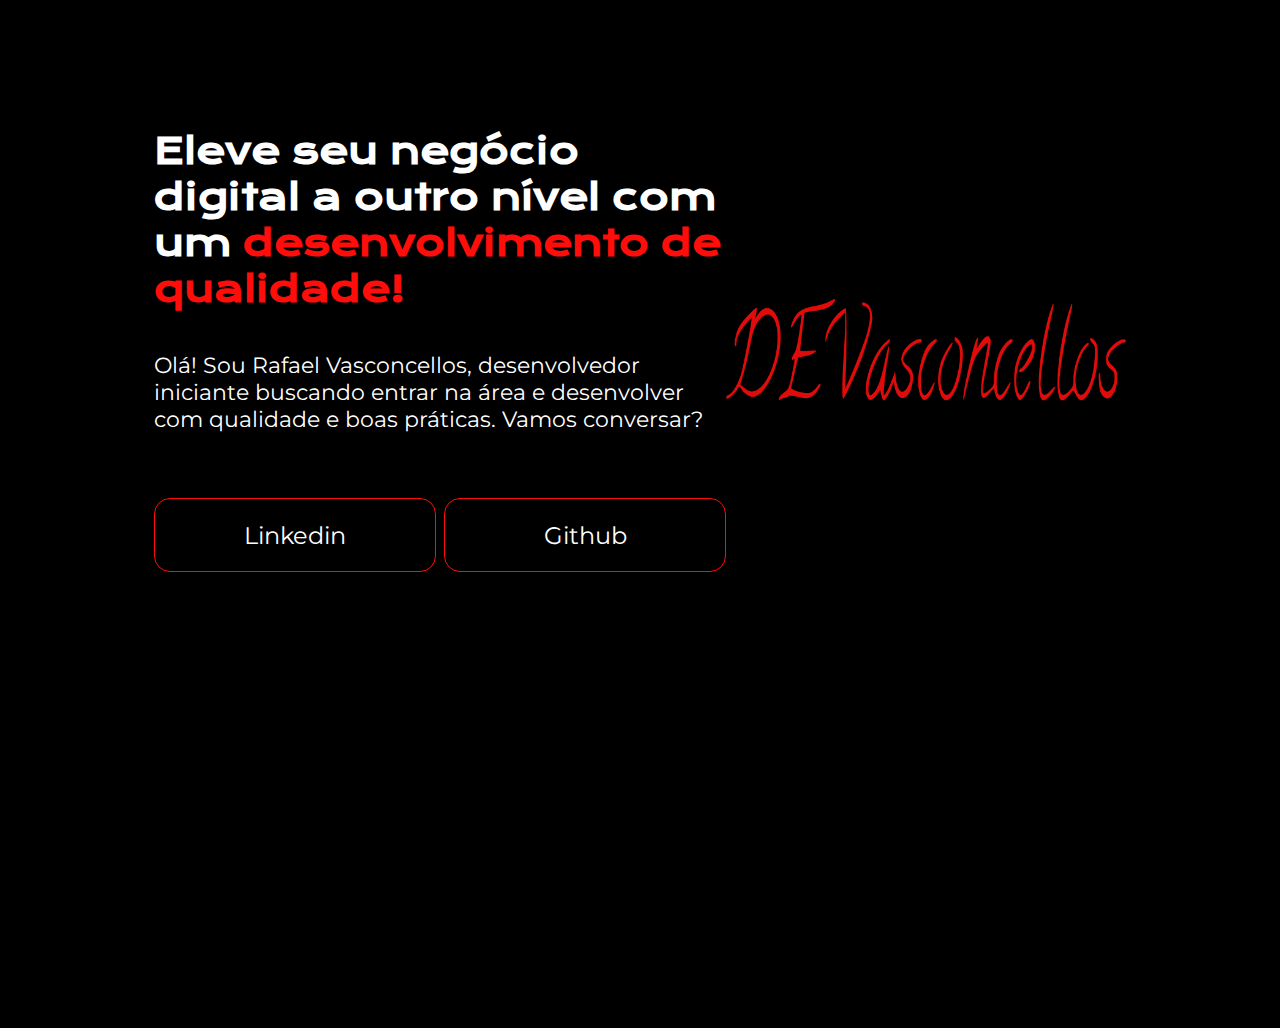
==== index.html @ ead59cea "first commit" ====
<!DOCTYPE html>
<html lang="pt-br">

<head>
  <meta charset="UTF-8" />
  <meta http-equiv="X-UA-Compatible" content="IE=edge" />
  <meta name="viewport" content="width=device-width, initial-scale=1.0" />
  <link rel="stylesheet" href="style.css" />
  <title>projeto alura</title>
</head>

<body>
  <header></header>

  <main class="apresentacao">
    <section class="apresentacao_conteudo">
      <h1 class="apresentacao_conteudo_titulo">
        Eleve seu negócio digital a outro nível com um
        <strong class="titulo_destaque">desenvolvimento de qualidade!</strong>
      </h1>
      <p class="apresentacao_conteudo_texto">
        Olá! Sou Rafael Vasconcellos, desenvolvedor iniciante buscando entrar
        na área e desenvolver com qualidade e boas práticas. Vamos conversar?
      </p>
      <div class="apresentacao_links">
        <a class="apresentacao_links_link" href="https://www.linkedin.com/in/rafael-vasconcellos-1148b3203/
          target=" _blank">Linkedin</a>
        <a class="apresentacao_links_link"  href="https://github.com/Flauchig" target="_blank">Github</a>
      </div>

    </section>

    <img src="logoimg.png" alt="Meu logo pessoal Devasconcellos" class="imagem_logo" />
  </main>
  <footer></footer>
</body>

</html>
---- style.css ----
@import url('https://fonts.googleapis.com/css2?family=Krona+One&family=Montserrat&display=swap');

* {

  margin: 0;
  top: 0;
  padding: 0;
}

body {
  height: 100vh;
  box-sizing: border-box;
  background-color: black;
  color: white;
}

.titulo_destaque {
  color: #ff0d0a;
}

.imagem_logo {

  width: 400px;
}

.apresentacao {
  margin: 10% 12%;
  display: flex;
  align-items: center;
  justify-content: space-between;

}

.apresentacao_conteudo {
  width: 615px;
  display: flex;
  flex-direction: column;
  gap: 40px;


}

.apresentacao_conteudo_titulo {
  font-size: 36px;

  font-family: 'Krona One', sans-serif;



}

.apresentacao_conteudo_texto {
  font-size: 22px;
  font-family: 'Montserrat', sans-serif;

}

.apresentacao_links {
  display: flex;
  justify-content: space-between;
}


.apresentacao_links_link {

  border: 1px solid #ff0d0a;
  width: 280px;
  text-align: center;
  border-radius: 16px;
  font-size: 24px;
  margin-top: 25px;
  padding: 21.5px 0;
  text-decoration: none;
  color: white;
  cursor: pointer;

  font-family: 'Montserrat', sans-serif;


}
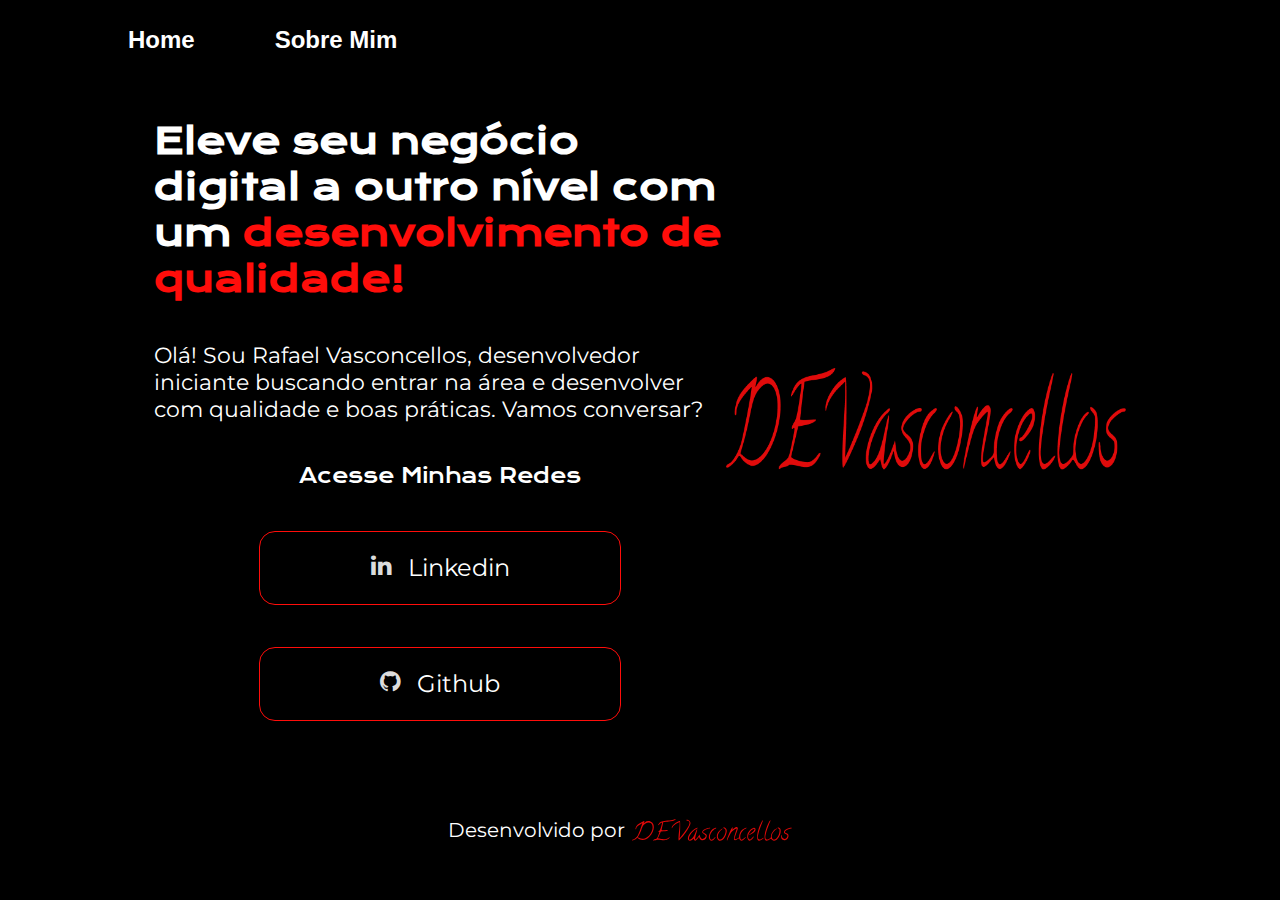
==== commit ae0e6c17: "commitando meu projeto de curso" ====
--- a/index.html
+++ b/index.html
@@ -5,12 +5,20 @@
   <meta charset="UTF-8" />
   <meta http-equiv="X-UA-Compatible" content="IE=edge" />
   <meta name="viewport" content="width=device-width, initial-scale=1.0" />
-  <link rel="stylesheet" href="style.css" />
+  <link rel="stylesheet" href="styles/style.css" />
+  <link rel="stylesheet" href="https://cdnjs.cloudflare.com/ajax/libs/font-awesome/4.7.0/css/font-awesome.min.css">
   <title>projeto alura</title>
 </head>
 
 <body>
-  <header></header>
+  <header class="header">
+
+    <nav class="header_menu">
+      <a class="header_link" href=""> Home </a>
+      <a class="header_link" href="about.html"> Sobre Mim </a>
+    </nav>
+
+  </header>
 
   <main class="apresentacao">
     <section class="apresentacao_conteudo">
@@ -23,16 +31,58 @@
         na área e desenvolver com qualidade e boas práticas. Vamos conversar?
       </p>
       <div class="apresentacao_links">
+        <h2 class="apresentacao_links_subtitulo">Acesse Minhas Redes </h2>
+
         <a class="apresentacao_links_link" href="https://www.linkedin.com/in/rafael-vasconcellos-1148b3203/
-          target=" _blank">Linkedin</a>
-        <a class="apresentacao_links_link"  href="https://github.com/Flauchig" target="_blank">Github</a>
+          target=" _blank"> <i class="fa fa-linkedin" aria-hidden="true"></i>
+          Linkedin</a>
+        <a class="apresentacao_links_link" href="https://github.com/Flauchig" target="_blank"><i class="fa fa-github"
+            aria-hidden="true"></i> Github</a>
       </div>
 
     </section>
 
     <img src="logoimg.png" alt="Meu logo pessoal Devasconcellos" class="imagem_logo" />
   </main>
-  <footer></footer>
+  <footer class=" footer">
+    <p> Desenvolvido por </p> <svg class="meu_logo" width="200" height="40" viewBox="0 0 150 25" fill="none"
+      xmlns="http://www.w3.org/2000/svg">
+      <path
+        d="M30.9474 4.7386C30.2457 4.96316 28.3648 5.27193 26.7368 5.44035C22.9754 5.77719 21.3754 6.31053 20.2807 7.54561C19.1579 8.83685 19.186 9.39824 20.3649 8.3035C21.2352 7.4614 22.4983 6.67544 22.6385 6.87192C22.6947 6.92807 22.3859 8.19123 21.9648 9.67895C21.3754 11.7842 21.0105 12.5702 20.4491 13.0193C19.6632 13.6368 19.4667 14.2824 20.1403 14.0018C20.7298 13.7772 20.6737 14.0579 19.6912 16.5561C18.8491 18.6895 18.8211 18.7456 17.4175 19.307C16.6035 19.6158 15.9017 20.0369 15.8456 20.2614C15.7614 20.5421 15.8737 20.5702 16.3789 20.4018C16.7439 20.2895 17.3895 20.1491 17.7824 20.1491C18.1754 20.1211 18.6526 20.0088 18.8211 19.8965C19.0175 19.7842 20.3368 19.8403 21.7684 20.0369C24.8 20.4298 26.0912 20.1772 27.5789 18.914C28.8421 17.8754 28.5053 17.4544 27.1859 18.4649C26.6526 18.886 25.6983 19.279 25.0806 19.3632C23.5648 19.5596 19.3544 18.914 19.5509 18.493C19.607 18.3246 20.1403 17.1737 20.6737 15.9386L21.6562 13.693L23.5648 13.4965C25.3053 13.3561 27.0175 12.907 27.0175 12.5982C27.0175 12.5421 25.9509 12.5702 24.6316 12.6544C23.3122 12.7105 22.2457 12.6824 22.2457 12.5421C22.2457 12.2053 23.4526 6.7035 23.5648 6.56317C23.6211 6.47895 24.9404 6.3386 26.5404 6.22632C29.8806 6.00175 31.4806 5.60877 32.4069 4.85088C33.1931 4.20526 32.772 4.17719 30.9474 4.7386Z"
+        fill="#E10909" />
+      <path
+        d="M40.772 5.10351C40.772 5.24386 41.1368 5.41228 41.5859 5.49649C43.4667 5.88947 43.6632 7.01227 42.3158 9.76316C41.6983 11.0263 38.2457 15.7983 36.4211 17.9035L35.6912 18.7456L35.9158 16.2193C36.1964 13.1316 36.2246 6.08596 35.9438 5.83333C35.8596 5.72105 34.9615 6.02982 33.9509 6.50701C31.7615 7.54562 29.8246 9.51052 29.8246 10.6614C29.8526 11.4474 29.8526 11.4193 30.3859 10.4088C30.9474 9.3421 32.3789 8.2193 34.5404 7.12457L35.7194 6.53509V8.30351C35.7194 9.25789 35.5227 11.5877 35.2983 13.4123C34.8211 17.2298 34.7648 20.2895 35.1299 20.2895C35.4947 20.2895 38.2457 17.1737 40.1543 14.5912C41.8385 12.3737 43.8596 8.47193 43.8596 7.46141C43.8596 6.39473 43.2701 5.44035 42.372 5.13158C41.3333 4.79473 40.772 4.76666 40.772 5.10351Z"
+        fill="#E10909" />
+      <path
+        d="M96.9684 6.81579C95.2562 9.87543 93.8246 14.9 93.8246 17.707C93.8246 19.5035 94.3579 20.5702 95.2562 20.5702C95.9859 20.5702 97.7543 19.6439 98.428 18.914C99.1299 18.1281 98.7088 18.1842 97.3333 19.0263C95.4246 20.2053 94.3859 19.7842 94.3859 17.8193C94.3859 16.3596 95.6773 11.8403 97.0246 8.58421C98.4 5.21579 98.428 5.13158 98.0912 5.13158C97.979 5.13158 97.4737 5.88947 96.9684 6.81579Z"
+        fill="#E10909" />
+      <path
+        d="M102.583 6.81579C100.87 9.87543 99.4385 14.9 99.4385 17.707C99.4385 19.5035 99.972 20.5702 100.87 20.5702C101.488 20.5702 102.975 19.8684 103.677 19.2509C104.098 18.914 104.239 18.9702 104.996 19.7281C105.951 20.6544 106.653 20.7667 107.832 20.1772C109.74 19.1667 111.509 15.9386 111.509 13.4123C111.509 11.7842 111.312 11.3632 110.33 10.8579C109.179 10.2684 108.73 10.6895 109.825 11.3632C110.723 11.8965 110.751 11.9245 110.611 13.6368C110.189 18.7175 105.558 21.9737 104.856 17.707C104.575 15.9386 106.344 12.9351 108.253 11.9526C108.73 11.7 108.983 11.4474 108.786 11.3912C108.281 11.2228 106.877 12.0368 106.063 13.0193C104.912 14.3947 104.211 15.9386 104.211 17.1737C104.211 18.2123 104.098 18.3526 103.004 19.0263C100.983 20.2053 100 19.8123 100 17.8193C100 16.3596 101.291 11.8403 102.639 8.58421C104.014 5.21579 104.042 5.13158 103.705 5.13158C103.593 5.13158 103.088 5.88947 102.583 6.81579Z"
+        fill="#E10909" />
+      <path
+        d="M7.14385 6.64737C4.67368 7.99474 3.57895 8.86491 3.04562 9.98773C2.54036 11.1105 2.45615 11.8684 2.8772 11.8684C3.04562 11.8684 3.15789 11.6439 3.15789 11.3632C3.15789 10.5491 3.97194 9.6228 5.76842 8.47194C6.69474 7.88247 7.53684 7.3772 7.64911 7.3772C7.95789 7.3772 5.20701 15.1807 4.44911 16.4719C3.55088 17.9877 1.95087 19.4193 0.884207 19.6439C0.126311 19.7842 -0.294741 20.2895 0.350872 20.2895C0.940346 20.2895 2.73684 19.4193 3.35438 18.8298C3.94385 18.2684 4.02806 18.2684 4.50526 18.6895C5.20701 19.3351 6.9193 20.0088 7.87368 20.0088C9.55789 20.0088 11.4105 19.1105 13.0105 17.5105C16.4912 14.0298 17.4175 9.28596 15.0877 6.95615C13.5439 5.41228 11.3544 5.38421 9.50175 6.84386L8.77194 7.43333L9.05263 6.67543C9.52983 5.41228 9.47368 5.41228 7.14385 6.64737ZM13.993 7.26491C17.1368 9.34211 14.9193 16.1912 10.4 18.4368C8.63158 19.3351 7.11579 19.3632 5.51579 18.5772L4.30878 18.0158L5.26316 16.2754C5.79648 15.3211 6.58246 13.4965 7.05964 12.2333C8.15438 9.28596 8.60351 8.58421 10.1474 7.60175C11.5789 6.70352 12.9263 6.59122 13.993 7.26491Z"
+        fill="#E10909" />
+      <path
+        d="M77.4036 10.6333C76.9543 10.886 76.2526 11.3632 75.8878 11.7L75.2421 12.2895L75.4385 11.307C75.6352 10.4649 75.6069 10.3807 75.2141 10.6895C74.2316 11.5316 70.8632 19.5597 71.172 20.3456C71.2842 20.5702 71.3964 20.4579 71.5368 20.0369C71.6491 19.6719 72.3509 18.1281 73.0806 16.6123C74.1474 14.4228 74.6806 13.6649 75.6352 12.9912C77.0385 11.9526 78.3859 11.2228 78.5543 11.3912C78.6105 11.4474 78.1615 12.9632 77.5158 14.7597C75.8036 19.7281 76.2246 21.1877 78.9474 19.5035L80.3789 18.6053L80.6036 19.2509C81.2773 20.9632 82.8773 20.907 84.4211 19.0825C85.7964 17.4825 85.6562 17.1737 84.1404 18.5772C82.1754 20.4018 81.1931 20.0649 81.1931 17.5667C81.1931 15.1807 82.9615 12.486 85.1227 11.5877C85.6 11.3912 85.9648 11.1386 85.9648 10.9982C85.9648 10.1842 83.2141 11.5316 82.0912 12.879C81.1088 14.0579 80.3509 15.9948 80.3509 17.3421C80.3509 18.1 80.1825 18.2965 79.0878 18.8298C76.5333 20.0649 76.4773 19.7 78.3017 14.7877C79.2842 12.093 79.5368 11.1386 79.3122 10.7737C78.9194 10.1561 78.3859 10.1281 77.4036 10.6333Z"
+        fill="#E10909" />
+      <path
+        d="M68.5615 10.7456C68.5615 10.914 68.8701 11.1947 69.2632 11.3631C70.5543 11.9526 70.5263 14.1702 69.2352 16.8368C67.9438 19.5035 66.0912 20.4579 64.9404 18.9982C63.7053 17.4263 64.5754 14.7035 66.9333 12.5702C67.7194 11.8684 68.1684 11.307 67.9158 11.307C67.2983 11.307 64.9404 13.4965 64.3509 14.6474C63.5368 16.2754 63.3964 17.5105 63.9299 18.8017C65.3053 22.2263 69.2352 20.2895 70.6385 15.5175C71.3122 13.2438 71.228 12.2333 70.2737 11.2789C69.4596 10.4649 68.5615 10.1842 68.5615 10.7456Z"
+        fill="#E10909" />
+      <path
+        d="M47.228 11.5877C43.5227 13.6088 40.7158 18.5772 42.4562 20.1491C43.1017 20.7386 44.1684 20.5421 45.4316 19.5877L46.2737 18.9421L46.5825 19.7561C46.7509 20.2053 47.1158 20.5702 47.3684 20.5702C47.8737 20.5702 49.0526 19.4754 49.7825 18.3245L50.2596 17.6228L50.6806 18.6333C51.6912 21.0754 55.1438 20.5421 55.9579 17.7912C56.3789 16.3596 55.9859 15.6298 54.3579 14.9561C53.6842 14.6474 53.1227 14.2824 53.1227 14.086C53.1227 13.1035 56.4352 11.307 58.2316 11.307C58.5122 11.307 58.7368 11.1667 58.7368 11.0263C58.7368 10.1842 54.9194 11.2789 53.5158 12.486C52.1684 13.693 52.2806 14.5351 53.9648 15.5175C55.5368 16.4439 55.7053 17.1737 54.5543 18.3245C53.0105 19.8965 51.3825 19.2509 50.9053 16.8368L50.7088 15.9386L49.8385 17.2017C48.828 18.6895 47.5931 19.8965 47.3404 19.6439C47.1438 19.4474 47.8737 15.7982 48.4632 14.1421C48.9404 12.8228 49.0526 11.5877 48.6878 12.0088C48.5474 12.1772 48.0421 13.3281 47.5368 14.5912C46.5263 17.1175 45.6562 18.4368 44.5053 19.2228C43.2701 20.0088 42.7368 19.8965 42.7368 18.8017C42.7368 16.6965 45.6562 12.8789 48.1825 11.6719C48.7438 11.4193 49.1931 11.1105 49.1931 10.9702C49.1931 10.6053 48.8562 10.7175 47.228 11.5877Z"
+        fill="#E10909" />
+      <path
+        d="M61.3194 11.3351C59.8878 12.0368 58.9053 13.2719 58.1474 15.2368C57.5017 16.9211 57.4737 18.0158 58.0069 19.2789C58.7368 21.0474 60.6175 20.8509 61.9931 18.8579C63.0036 17.3702 62.7509 17.2579 61.4316 18.6053C59.6632 20.4298 58.4562 19.9807 58.4562 17.5105C58.4562 15.3491 60.4211 12.514 62.5543 11.5316C63.2562 11.1947 63.4526 10.7456 62.8912 10.7456C62.6947 10.7456 61.9931 11.0263 61.3194 11.3351Z"
+        fill="#E10909" />
+      <path
+        d="M90.1474 11.307C88.9122 11.9526 87.4526 13.5807 86.8632 14.9281C85.9088 17.2579 86.6105 20.2895 88.1825 20.514C88.9122 20.6263 91.2983 18.3526 91.2983 17.5386C91.2983 17.2298 90.9053 17.5105 90.1474 18.3807C88.8842 19.8684 88.1825 20.0649 87.5368 19.1105C86.3017 17.3702 87.6773 13.693 90.1194 12.2334C91.3825 11.4474 91.8596 11.4193 91.8596 12.1211C91.8596 12.7947 89.4457 15.2088 88.5754 15.4053C87.8175 15.6018 87.7053 16.079 88.4352 16.079C89.1368 16.079 91.3543 14.6474 92.0842 13.693C93.0667 12.4298 92.7859 10.7176 91.607 10.7456C91.3543 10.7737 90.7089 10.9983 90.1474 11.307Z"
+        fill="#E10909" />
+      <path
+        d="M117.488 11.1386C116.028 11.6158 114.428 12.5982 114.204 13.1596C113.726 14.3667 114.007 14.9561 115.298 15.5175C116.393 15.9947 116.561 16.1632 116.561 16.9211C116.561 18.0439 115.467 19.1667 114.344 19.1667C113.389 19.1667 112.351 18.0719 112.351 17.0333C112.351 16.6965 112.211 16.3035 112.042 16.1912C111.789 16.0509 111.761 16.4158 111.846 17.4824C111.958 18.6614 112.154 19.1386 112.744 19.6439C114.625 21.2719 117.572 19.3912 117.347 16.6965C117.263 15.7702 117.123 15.6017 115.944 15.0123C114.428 14.3105 114.316 13.9175 115.27 13.0193C115.972 12.3456 118.47 11.307 119.368 11.307C119.677 11.307 119.93 11.1667 119.93 11.0263C119.93 10.6614 118.919 10.6895 117.488 11.1386Z"
+        fill="#E10909" />
+    </svg>
+
+  </footer>
 </body>
 
 </html>--- a/styles/style.css
+++ b/styles/style.css
@@ -0,0 +1,149 @@
+@import url('https://fonts.googleapis.com/css2?family=Krona+One&family=Montserrat&display=swap');
+
+* {
+
+  margin: 0;
+  top: 0;
+  padding: 0;
+}
+
+body {
+  height: 100vh;
+  box-sizing: border-box;
+  background-color: black;
+  color: white;
+}
+
+.header {
+   padding: 2% 0% 0% 10%  ;
+}
+
+.header_menu{
+  display: flex;
+  gap: 80px;
+}
+
+.header_link {
+  font-family: 'monserrat', sans-serif;
+  font-size: 24px;
+  font-weight: 600;
+  text-decoration: none ;
+  cursor: pointer;
+  color: white;
+
+
+}
+
+
+
+
+.titulo_destaque {
+  color: #ff0d0a;
+}
+
+.imagem_logo {
+
+  width: 400px;
+}
+
+.apresentacao {
+
+  margin: 5% 12%;
+  display: flex;
+  align-items: center;
+  justify-content: space-between;
+
+}
+
+.apresentacao_conteudo {
+  width: 615px;
+  display: flex;
+  flex-direction: column;
+  gap: 40px;
+
+
+}
+
+.apresentacao_conteudo_titulo {
+  font-size: 36px;
+
+  font-family: 'Krona One', sans-serif;
+
+
+
+}
+
+.apresentacao_conteudo_texto {
+  font-size: 22px;
+  font-family: 'Montserrat', sans-serif;
+
+}
+
+.apresentacao_links_subtitulo {
+  font-family: 'Krona One', sans-serif;
+  font-size: 20px;
+  font-weight: 400;
+
+
+}
+
+
+
+.apresentacao_links {
+  display: flex;
+  flex-direction: column;
+  align-items: center;
+  justify-content: space-between;
+  gap: 20px;
+}
+
+
+.apresentacao_links_link {
+  display: flex;
+  justify-content: center;
+
+  border: 1px solid #ff0d0a;
+  width: 360px;
+  text-align: center;
+  border-radius: 16px;
+  font-size: 24px;
+  margin-top: 22px;
+  padding: 21.5px 0;
+  text-decoration: none;
+  color: white;
+  cursor: pointer;
+  gap: 16px;
+
+  font-family: 'Montserrat', sans-serif;
+
+
+}
+
+
+.apresentacao_links :hover {
+
+  background-color: #272727;
+
+
+
+
+
+}
+
+i {
+  color: gainsboro;
+}
+
+.footer {
+  display: flex;
+  align-items: center;
+  justify-content: center;
+  padding: 25px;
+  text-align: center;
+  font-family: 'montserrat', sans-serif;
+  font-size: 20px;
+}
+
+.footer p {
+  margin-right: 7px;
+}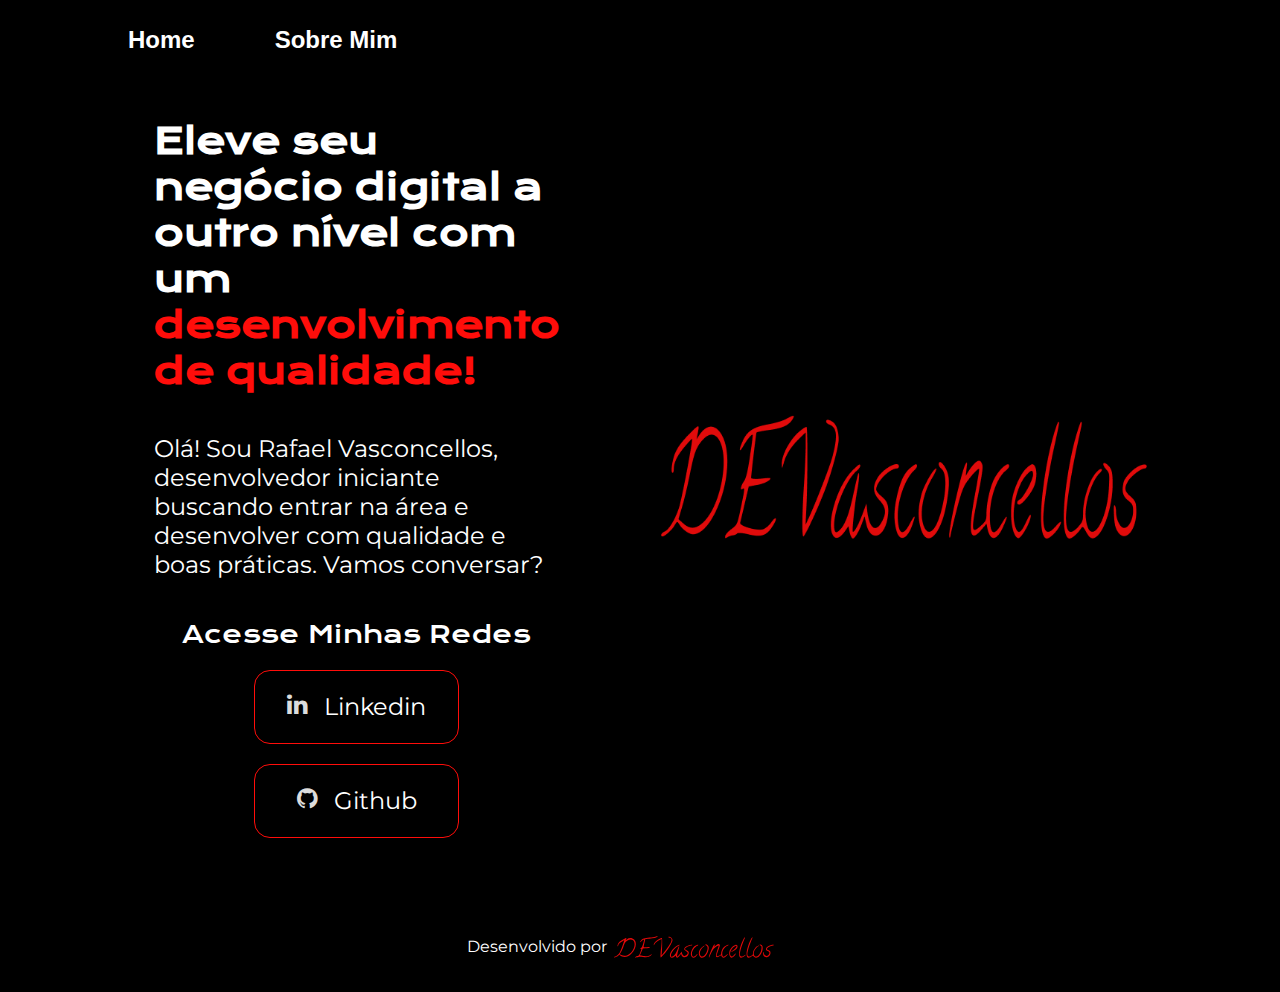
==== commit 5df24c9b: "arrumando links" ====
--- a/index.html
+++ b/index.html
@@ -42,7 +42,7 @@
 
     </section>
 
-    <img src="logoimg.png" alt="Meu logo pessoal Devasconcellos" class="imagem_logo" />
+    <img class="apresentacao_imagem" src="logoimg.png" alt="Meu logo pessoal Devasconcellos" class="imagem_logo" />
   </main>
   <footer class=" footer">
     <p> Desenvolvido por </p> <svg class="meu_logo" width="200" height="40" viewBox="0 0 150 25" fill="none"
--- a/styles/style.css
+++ b/styles/style.css
@@ -25,7 +25,7 @@
 
 .header_link {
   font-family: 'monserrat', sans-serif;
-  font-size: 24px;
+  font-size: 1.5rem;
   font-weight: 600;
   text-decoration: none ;
   cursor: pointer;
@@ -52,11 +52,12 @@
   display: flex;
   align-items: center;
   justify-content: space-between;
+  gap: 82px;
 
 }
 
 .apresentacao_conteudo {
-  width: 615px;
+  width: 50%;
   display: flex;
   flex-direction: column;
   gap: 40px;
@@ -65,7 +66,8 @@
 }
 
 .apresentacao_conteudo_titulo {
-  font-size: 36px;
+  font-size: 2.25rem;
+
 
   font-family: 'Krona One', sans-serif;
 
@@ -74,17 +76,24 @@
 }
 
 .apresentacao_conteudo_texto {
-  font-size: 22px;
+  font-size: 1.5rem;
   font-family: 'Montserrat', sans-serif;
 
 }
 
 .apresentacao_links_subtitulo {
   font-family: 'Krona One', sans-serif;
-  font-size: 20px;
+  font-size: 1.5rem;
   font-weight: 400;
 
 
+}
+
+.apresentacao_imagem {
+  margin: 2%;
+  width: 50%;
+
+  
 }
 
 
@@ -101,13 +110,11 @@
 .apresentacao_links_link {
   display: flex;
   justify-content: center;
-
   border: 1px solid #ff0d0a;
-  width: 360px;
+  width: 50%;
   text-align: center;
   border-radius: 16px;
-  font-size: 24px;
-  margin-top: 22px;
+  font-size: 1.5rem;
   padding: 21.5px 0;
   text-decoration: none;
   color: white;
@@ -141,9 +148,36 @@
   padding: 25px;
   text-align: center;
   font-family: 'montserrat', sans-serif;
-  font-size: 20px;
+  font-size: 1rem;
 }
 
 .footer p {
   margin-right: 7px;
+}
+
+
+@media ( max-width: 1200px ){
+
+  .header{
+    padding: 10%;
+ }
+
+  .header_menu{
+      justify-content: center;
+
+
+  } 
+  .apresentacao{
+    flex-direction: column-reverse;
+    padding: 5%;
+  }
+
+  .apresentacao_conteudo{
+    width: auto;
+
+  }
+
+
+
+
 }